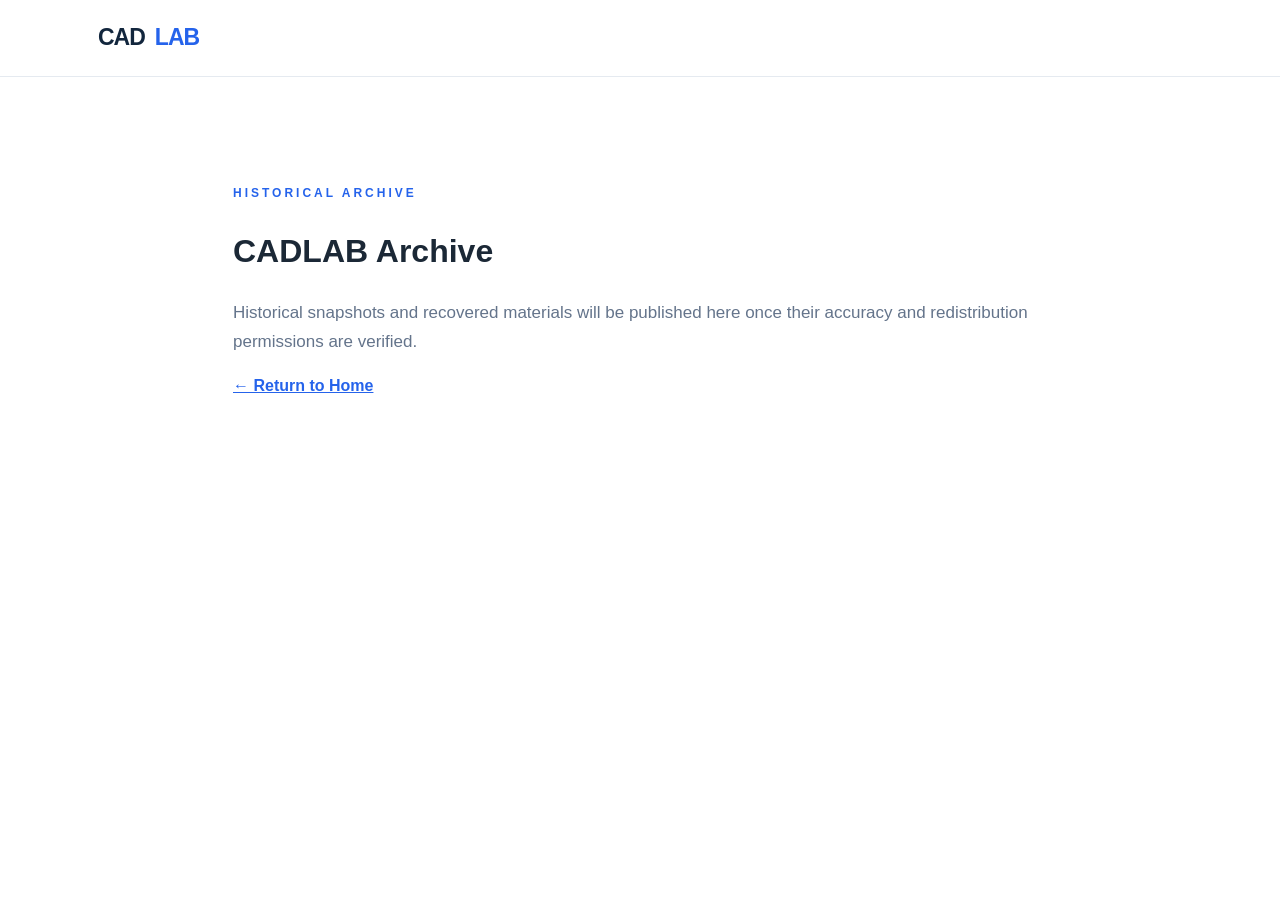
==== archive/index.html @ 0537639c "Add files via upload" ====
<!DOCTYPE html><html lang="en"><head><meta charset="UTF-8"><meta name="viewport" content="width=device-width, initial-scale=1"><title>CADLAB Archive</title><link rel="stylesheet" href="../assets/styles.css"></head><body><header class="header"><div class="wrap nav"><a class="brand" href="../index.html">CAD<span class="accent">LAB</span></a></div></header><main class="section"><div class="wrap narrow"><p class="overline">HISTORICAL ARCHIVE</p><h1>CADLAB Archive</h1><p class="muted">Historical snapshots and recovered materials will be published here once their accuracy and redistribution permissions are verified.</p><a class="textlink" href="../index.html">← Return to Home</a></div></main></body></html>
---- assets/styles.css ----
:root{--navy:#12263d;--blue:#2563eb;--ink:#1b2836;--sub:#64748b;--light:#f3f6fa}*{box-sizing:border-box}html{scroll-behavior:smooth}body{margin:0;font-family:Arial,'Noto Sans KR',sans-serif;color:var(--ink);line-height:1.65}.wrap{max-width:1140px;margin:auto;padding:0 28px}.header{position:sticky;top:0;background:#fff;z-index:20;border-bottom:1px solid #e5eaf0}.nav{height:76px;display:flex;align-items:center;justify-content:space-between;gap:24px}.brand{text-decoration:none;color:var(--navy);font-size:23px;font-weight:800;display:flex;align-items:center;gap:10px;letter-spacing:-1px}.brandmark{background:var(--navy);color:#fff;border-radius:8px;padding:1px 12px;font-size:26px}.accent{color:var(--blue)}nav{display:flex;gap:21px}nav a{color:#394a5d;text-decoration:none;font-weight:600;font-size:13px}nav a:hover{color:var(--blue)}.menu{display:none}.hero{background:linear-gradient(120deg,#0d2038,#123b61 65%,#1a5a89);color:white;padding:125px 0 145px}.hero h1{font-size:clamp(54px,8vw,98px);line-height:1.08;letter-spacing:-4px;margin:24px 0}.hero h1 span{color:#7ab6ff}.hero p{color:#cbd8e6;max-width:620px;font-size:18px;margin-bottom:38px}.eyebrow,.overline{font-size:12px;letter-spacing:3px;font-weight:800;color:#73b7ff}.overline{color:var(--blue);margin-bottom:12px}.cta{display:inline-block;text-decoration:none;color:#0e2b48;background:#fff;font-weight:700;padding:13px 24px;border-radius:4px}.section{padding:95px 0}.section.light{background:var(--light)}h2{font-size:clamp(28px,4vw,40px);letter-spacing:-1.2px;line-height:1.25;margin:12px 0 27px}.narrow{max-width:870px}.muted{color:var(--sub);font-size:17px}.cards{display:grid;grid-template-columns:repeat(3,1fr);gap:22px}.card{padding:28px;background:#fff;border:1px solid #e1e8f0;border-radius:7px;min-height:180px;box-shadow:0 5px 18px #13274108}.card h3{margin:0 0 12px;color:var(--navy);font-size:19px}.card p{margin:0;color:var(--sub);font-size:15px}.card small{color:var(--blue);font-weight:bold}.stack{display:grid;gap:13px}.entry{background:white;padding:22px 26px;border-left:3px solid var(--blue);border-radius:3px}.entry strong{display:block}.entry span{font-size:13px;color:var(--sub)}.warning{font-size:13px;background:#fff8e7;border-left:3px solid #e9a233;padding:12px 16px;color:#795c1c}.textlink{color:var(--blue);font-weight:700}footer{background:var(--navy);color:white;padding:44px 0}.footerrow{display:flex;justify-content:space-between;gap:30px}footer p,footer small{color:#afc0d3;font-size:13px}@media(max-width:820px){.cards{grid-template-columns:1fr}.menu{display:block;background:transparent;border:0;font-size:26px;cursor:pointer}nav{display:none;position:absolute;top:76px;left:0;right:0;flex-direction:column;background:white;padding:20px 28px;border-bottom:1px solid #ddd}nav.open{display:flex}.hero{padding:75px 0 100px}.section{padding:65px 0}.footerrow{flex-direction:column}}
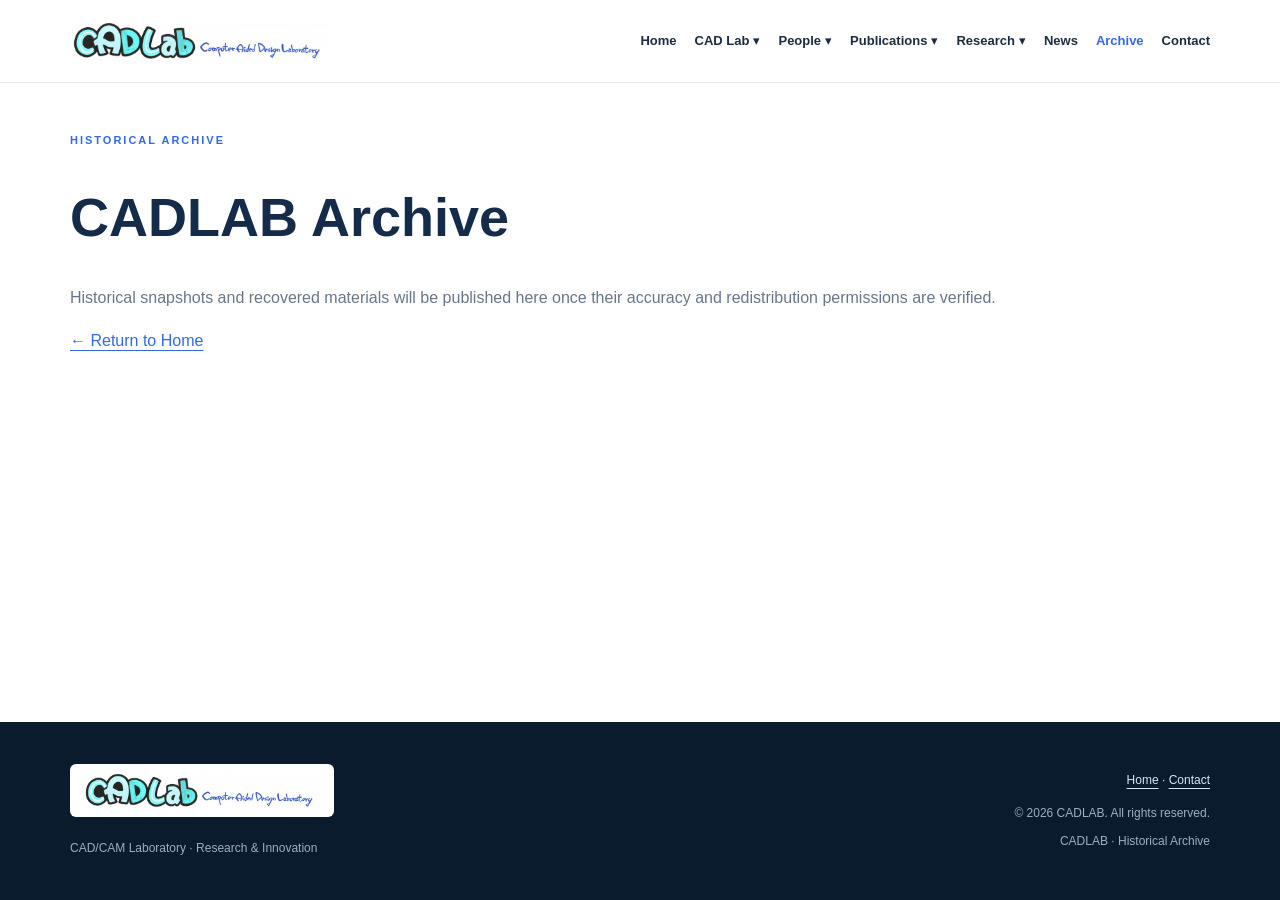
==== commit 1bbb2759: "Unify CADLAB branding, navigation and shared page styles" ====
--- a/archive/index.html
+++ b/archive/index.html
@@ -1 +1,57 @@
-<!DOCTYPE html><html lang="en"><head><meta charset="UTF-8"><meta name="viewport" content="width=device-width, initial-scale=1"><title>CADLAB Archive</title><link rel="stylesheet" href="../assets/styles.css"></head><body><header class="header"><div class="wrap nav"><a class="brand" href="../index.html">CAD<span class="accent">LAB</span></a></div></header><main class="section"><div class="wrap narrow"><p class="overline">HISTORICAL ARCHIVE</p><h1>CADLAB Archive</h1><p class="muted">Historical snapshots and recovered materials will be published here once their accuracy and redistribution permissions are verified.</p><a class="textlink" href="../index.html">← Return to Home</a></div></main></body></html>
+<!DOCTYPE html><html lang="en"><head><meta charset="UTF-8"><meta name="viewport" content="width=device-width, initial-scale=1"><title>CADLAB Archive</title><link rel="stylesheet" href="../assets/styles.css"><link rel="stylesheet" href="../assets/pages.css">
+</head><body class="subpage page-index"><!-- shared-header:start -->
+  <a class="skip-link" href="#main">Skip to content</a>
+  <header class="header">
+    <div class="wrap nav">
+      <a class="brand" href="../index.html" aria-label="CADLAB home"><img src="../assets/cadlab-logo.jpg" alt="CADLAB — Computer-Aided Design Laboratory" width="1500" height="234" fetchpriority="high"></a>
+      <button type="button" id="menuButton" class="menu" aria-label="Toggle navigation" aria-expanded="false" aria-controls="navigation">☰</button>
+      <nav id="navigation" aria-label="Main navigation">
+        <a href="../index.html">Home</a>
+<div class="nav-group">
+          <a href="../index.html#about">CAD Lab</a> <button class="submenu-toggle" type="button" aria-label="Toggle CAD Lab submenu" aria-expanded="false" aria-controls="lab-submenu">▾</button>
+          <div class="dropdown" id="lab-submenu">
+            <a href="../lab/introduction.html">Introduction</a>
+<a href="../lab/motto.html">Motto &amp; Logo</a>
+<a href="../lab/contact.html">Contact</a>
+          </div>
+        </div>
+<div class="nav-group">
+          <a href="../index.html#people">People</a> <button class="submenu-toggle" type="button" aria-label="Toggle People submenu" aria-expanded="false" aria-controls="people-submenu">▾</button>
+          <div class="dropdown" id="people-submenu">
+            <a href="../people/professor.html">Professor</a>
+<a href="../people/members.html">Members</a>
+<a href="../people/alumni.html">Alumni</a>
+          </div>
+        </div>
+<div class="nav-group">
+          <a href="../index.html#publications">Publications</a> <button class="submenu-toggle" type="button" aria-label="Toggle Publications submenu" aria-expanded="false" aria-controls="publications-submenu">▾</button>
+          <div class="dropdown" id="publications-submenu">
+            <a href="../publications/international.html">International Journal Papers</a>
+<a href="../publications/korean.html">Korean Journal Papers</a>
+<a href="../publications/articles.html">Articles</a>
+<a href="../publications/patents.html">Patents</a>
+<a href="../publications/standards.html">Korean Industrial Standards</a>
+          </div>
+        </div>
+<div class="nav-group">
+          <a href="../index.html#research">Research</a> <button class="submenu-toggle" type="button" aria-label="Toggle Research submenu" aria-expanded="false" aria-controls="research-submenu">▾</button>
+          <div class="dropdown" id="research-submenu">
+            <a href="../research/ongoing.html">Ongoing Projects</a>
+<a href="../research/completed.html">Closed Projects</a>
+          </div>
+        </div>
+<a href="../index.html#news">News</a>
+<a href="../archive/index.html" aria-current="page">Archive</a>
+<a href="../lab/contact.html">Contact</a>
+      </nav>
+    </div>
+  </header>
+  <!-- shared-header:end --><main id="main" class="section"><div class="wrap narrow"><p class="overline">HISTORICAL ARCHIVE</p><h1>CADLAB Archive</h1><p class="muted">Historical snapshots and recovered materials will be published here once their accuracy and redistribution permissions are verified.</p><a class="textlink" href="../index.html">← Return to Home</a></div></main><!-- shared-footer:start -->
+  <footer class="site-footer">
+    <div class="wrap footerrow">
+      <div><a class="footer-logo" href="../index.html" aria-label="CADLAB home"><img src="../assets/cadlab-logo.jpg" alt="CADLAB — Computer-Aided Design Laboratory" width="1500" height="234" loading="lazy"></a><p>CAD/CAM Laboratory · Research &amp; Innovation</p></div>
+      <div><a href="../index.html">Home</a> · <a href="../lab/contact.html">Contact</a><p>© <span data-year>2026</span> CADLAB. All rights reserved.</p><small class="footer-context">CADLAB · Historical Archive</small></div>
+    </div>
+  </footer>
+  <!-- shared-footer:end --><script src="../assets/navigation.js" defer></script>
+</body></html>
--- a/assets/styles.css
+++ b/assets/styles.css
@@ -1 +1,151 @@
-:root{--navy:#12263d;--blue:#2563eb;--ink:#1b2836;--sub:#64748b;--light:#f3f6fa}*{box-sizing:border-box}html{scroll-behavior:smooth}body{margin:0;font-family:Arial,'Noto Sans KR',sans-serif;color:var(--ink);line-height:1.65}.wrap{max-width:1140px;margin:auto;padding:0 28px}.header{position:sticky;top:0;background:#fff;z-index:20;border-bottom:1px solid #e5eaf0}.nav{height:76px;display:flex;align-items:center;justify-content:space-between;gap:24px}.brand{text-decoration:none;color:var(--navy);font-size:23px;font-weight:800;display:flex;align-items:center;gap:10px;letter-spacing:-1px}.brandmark{background:var(--navy);color:#fff;border-radius:8px;padding:1px 12px;font-size:26px}.accent{color:var(--blue)}nav{display:flex;gap:21px}nav a{color:#394a5d;text-decoration:none;font-weight:600;font-size:13px}nav a:hover{color:var(--blue)}.menu{display:none}.hero{background:linear-gradient(120deg,#0d2038,#123b61 65%,#1a5a89);color:white;padding:125px 0 145px}.hero h1{font-size:clamp(54px,8vw,98px);line-height:1.08;letter-spacing:-4px;margin:24px 0}.hero h1 span{color:#7ab6ff}.hero p{color:#cbd8e6;max-width:620px;font-size:18px;margin-bottom:38px}.eyebrow,.overline{font-size:12px;letter-spacing:3px;font-weight:800;color:#73b7ff}.overline{color:var(--blue);margin-bottom:12px}.cta{display:inline-block;text-decoration:none;color:#0e2b48;background:#fff;font-weight:700;padding:13px 24px;border-radius:4px}.section{padding:95px 0}.section.light{background:var(--light)}h2{font-size:clamp(28px,4vw,40px);letter-spacing:-1.2px;line-height:1.25;margin:12px 0 27px}.narrow{max-width:870px}.muted{color:var(--sub);font-size:17px}.cards{display:grid;grid-template-columns:repeat(3,1fr);gap:22px}.card{padding:28px;background:#fff;border:1px solid #e1e8f0;border-radius:7px;min-height:180px;box-shadow:0 5px 18px #13274108}.card h3{margin:0 0 12px;color:var(--navy);font-size:19px}.card p{margin:0;color:var(--sub);font-size:15px}.card small{color:var(--blue);font-weight:bold}.stack{display:grid;gap:13px}.entry{background:white;padding:22px 26px;border-left:3px solid var(--blue);border-radius:3px}.entry strong{display:block}.entry span{font-size:13px;color:var(--sub)}.warning{font-size:13px;background:#fff8e7;border-left:3px solid #e9a233;padding:12px 16px;color:#795c1c}.textlink{color:var(--blue);font-weight:700}footer{background:var(--navy);color:white;padding:44px 0}.footerrow{display:flex;justify-content:space-between;gap:30px}footer p,footer small{color:#afc0d3;font-size:13px}@media(max-width:820px){.cards{grid-template-columns:1fr}.menu{display:block;background:transparent;border:0;font-size:26px;cursor:pointer}nav{display:none;position:absolute;top:76px;left:0;right:0;flex-direction:column;background:white;padding:20px 28px;border-bottom:1px solid #ddd}nav.open{display:flex}.hero{padding:75px 0 100px}.section{padding:65px 0}.footerrow{flex-direction:column}}
+/* CADLAB V3 — complete clean stylesheet; replaces accumulated V2 patches */
+:root{--navy:#142b49;--navy2:#213f63;--blue:#3368e8;--ink:#1b2d43;--muted:#66778a;--line:#e4eaf0;--light:#f5f7fa;--radius:10px;--card-bg:#f8faff}
+*{box-sizing:border-box}
+html{scroll-behavior:smooth;scroll-padding-top:85px}
+body{margin:0;font:16px/1.7 Arial,"Noto Sans KR","Malgun Gothic",sans-serif;color:var(--ink)}
+a:focus-visible,button:focus-visible{outline:3px solid #65b9ff;outline-offset:3px}
+.skip-link{position:absolute;left:12px;top:-100px;z-index:100;padding:10px 16px;background:white;color:var(--navy)}
+.skip-link:focus{top:10px}
+.wrap{width:min(1140px,calc(100% - 48px));margin:auto}
+.header{position:sticky;top:0;z-index:50;background:#fff;border-bottom:1px solid var(--line)}
+.nav{min-height:82px;display:flex;align-items:center;justify-content:space-between;gap:25px}
+.accent,.title-dot,.blue-text{color:var(--blue)}
+.nav nav a{text-decoration:none;color:var(--ink);font-size:13px;font-weight:700}
+.nav nav a:hover{color:var(--blue)}
+.menu{display:none}
+.hero{background:linear-gradient(120deg,#142b49,#25496f);color:#fff}
+.hero-layout{min-height:570px;display:grid;grid-template-columns:minmax(0,1.05fr) minmax(0,.95fr);gap:60px;align-items:center}
+.hero-copy{padding:70px 0}
+.eyebrow{color:#9cc5f9;font-size:12px;font-weight:800;letter-spacing:2.7px}
+.hero h1{font-size:clamp(48px,5.8vw,80px);line-height:1.07;letter-spacing:-3px;margin:30px 0 22px}
+.hero h1 em{font-style:normal;color:#9cc5f9}
+.hero-descriptor{font-size:20px;font-weight:650}
+.hero-summary{max-width:540px;color:#d5e1ed;font-size:16px;margin:18px 0 28px}
+.hero-actions{display:flex;flex-wrap:wrap;gap:12px;align-items:center}
+.cta,.cta-secondary{display:inline-flex;align-items:center;gap:20px;text-decoration:none;border-radius:6px;padding:12px 18px;font-size:14px;font-weight:700}
+.cta{background:white;color:var(--navy)}
+.cta-secondary{color:#fff;border:1px solid #8ca7c4}
+.cta:hover{background:#ecf3ff}
+.cta-secondary:hover{background:#ffffff15}
+.hero-art{text-align:center;min-width:0}
+.hero-art img{display:block;width:100%;max-width:420px;height:auto;margin:auto}
+.hero-art p{color:#b9d0e8;font-size:10px;letter-spacing:2px;font-weight:700;margin:5px 0 0}
+.hero-bottom{display:flex;align-items:center;justify-content:space-between;gap:20px;min-height:66px;border-top:1px solid #ffffff24;color:#c2d3e6;font-size:11px;letter-spacing:1px}
+.hero-bottom a{color:#e3eefc;text-decoration:none}
+.focus-strip{background:#eef3f8;border-bottom:1px solid var(--line)}
+.focus-row{display:flex;justify-content:space-between;flex-wrap:wrap;gap:15px 25px;padding:23px 0;color:#4f6379;font-size:11px;font-weight:750;letter-spacing:1px}
+.focus-label{color:var(--blue)}
+.section{padding:92px 0}
+.section.light{background:var(--light)}
+.section-grid{display:grid;grid-template-columns:1fr 1fr;gap:55px}
+.overline{font-size:11px;letter-spacing:2px;color:var(--blue);font-weight:800;margin:0 0 14px}
+h2{font-size:clamp(30px,3.8vw,46px);line-height:1.15;letter-spacing:-1.5px;color:var(--navy);margin:0 0 22px}
+.muted,.section-heading>p{color:var(--muted)}
+.lead{font-size:18px}
+.notice{background:#fffaf1;border-left:3px solid #dcb66c;font-size:13px;color:#80682e;padding:14px 17px;margin:22px 0}
+.inline-link{color:var(--blue);font-weight:750;text-decoration:none}
+.section-heading{display:flex;align-items:end;justify-content:space-between;gap:30px;margin-bottom:28px}
+.section-heading h2{margin:0}
+.section-heading>p{font-size:14px;max-width:350px;margin:0}
+.cards{display:grid;grid-template-columns:repeat(3,minmax(0,1fr));gap:20px}
+.card{background:#fff;border:1px solid var(--line);border-radius:9px;padding:26px;min-height:178px}
+.card:before{content:"";display:block;width:30px;height:3px;background:var(--blue);margin-bottom:19px}
+.card h3{font-size:19px;line-height:1.3;color:var(--navy);margin:0 0 12px}
+.card p{font-size:14px;color:var(--muted);margin:0}
+.stack{display:grid;gap:12px}
+.entry{border:1px solid var(--line);border-left:3px solid var(--blue);background:#fff;border-radius:6px;padding:20px 24px;display:flex;justify-content:space-between;gap:20px}
+.entry strong{color:var(--navy)}
+.entry span{font-size:13px;color:var(--muted)}
+.archive-section{background:var(--navy);color:#fff}
+.archive-section h2{color:#fff}
+.archive-section p:not(.overline){color:#ccd8e5}
+.archive-layout{display:flex;align-items:center;justify-content:space-between;gap:30px}
+.archive-button{flex-shrink:0;text-decoration:none;background:#fff;color:var(--navy);border-radius:6px;padding:14px 18px;font-size:14px;font-weight:750}
+.site-footer{background:#0b1b2e;color:#dae5f0;padding:42px 0}
+.footerrow{display:flex;justify-content:space-between;gap:20px;align-items:center}
+.site-footer p,.site-footer small{font-size:12px;color:#9aafc4}
+.footerrow>div:last-child{text-align:right;font-size:12px}
+@media(max-width:980px){.hero-layout{gap:20px}}
+@media(max-width:760px){.wrap{width:min(100% - 36px,1140px)}
+.hero-layout{grid-template-columns:1fr;gap:0;min-height:auto}
+.hero-copy{padding:70px 0 20px}
+.hero h1{letter-spacing:-2px}
+.hero-art{max-width:480px;margin:0 auto 22px}
+.hero-art img{max-height:270px;object-fit:contain}
+.hero-bottom{font-size:10px}
+.section{padding:66px 0}
+.section-grid{grid-template-columns:1fr;gap:8px}
+.section-heading{display:block}
+.section-heading>p{margin-top:12px}
+.cards{grid-template-columns:1fr}
+.card{min-height:auto}
+.archive-layout,.footerrow{flex-direction:column;align-items:flex-start}
+.footerrow>div:last-child{text-align:left}
+.focus-row{justify-content:flex-start}
+.focus-label{width:100%}}
+@media(max-width:430px){.hero-actions{align-items:stretch;flex-direction:column}
+.cta,.cta-secondary{justify-content:space-between}
+.entry{display:block}
+.entry span{display:block;margin-top:6px}
+.hero-bottom{font-size:9px;flex-wrap:wrap;padding:15px 0}}
+
+
+/* Navigation: one breakpoint for the menu and all submenus. */
+.header{overflow:visible}
+.nav{position:relative}
+#navigation{display:flex;align-items:center;justify-content:flex-end;flex-wrap:nowrap;gap:24px}
+.nav-group{position:relative;display:flex;align-items:center;flex:0 0 auto}
+.nav-group>a{display:block;padding:18px 0;white-space:nowrap}
+.submenu-toggle{border:0;background:none;color:var(--ink);font:inherit;font-size:13px;padding:18px 0 18px 4px;cursor:pointer}
+.dropdown{display:none;position:absolute;top:100%;left:0;min-width:220px;max-width:300px;flex-direction:column;padding:8px;background:#fff;border:1px solid #e3e8f0;border-radius:10px;box-shadow:0 12px 32px rgba(20,36,61,.15);z-index:1100}
+.nav-group.expanded>.dropdown{display:flex}
+#navigation .dropdown a{display:block;padding:11px 14px;font-size:13px;line-height:1.5;white-space:normal;color:#142b49;border-radius:6px}
+#navigation .dropdown a:hover,#navigation .dropdown a:focus-visible{background:#edf3ff;color:#3368e8}
+@media(min-width:901px){.header{position:sticky;z-index:1000}}
+@media(max-width:900px){
+  .nav{min-height:70px}
+  .menu{display:block;background:none;border:0;color:var(--navy);font-size:25px;cursor:pointer}
+  #navigation{display:none;position:absolute;top:100%;left:0;right:0;background:white;padding:16px 22px;box-shadow:0 15px 25px #0b203020;flex-direction:column;align-items:stretch;gap:0;max-height:75vh;overflow-y:auto}
+  #navigation.open{display:flex}
+  #navigation a{font-size:15px;padding:10px 0}
+  .nav-group{display:grid;grid-template-columns:minmax(0,1fr) auto;width:100%}
+  .nav-group>a{padding:12px 0}
+  .submenu-toggle{padding:12px;min-width:44px;min-height:44px}
+  .dropdown{position:static;grid-column:1 / -1;min-width:0;max-width:none;padding:0 0 8px 14px;background:transparent;border:0;box-shadow:none}
+  #navigation .dropdown a{padding:8px 12px;font-size:13px}
+}
+
+/* Shared identity and layout. Logo is the original JPEG, never cropped. */
+html{scroll-padding-top:140px}
+body{min-height:100vh;display:flex;flex-direction:column;background:#fff}
+main{flex:1;min-width:0}
+a{color:var(--blue)}
+button{font-family:inherit}
+.wrap,.shell{width:min(1140px,calc(100% - 48px));margin-inline:auto}
+.shell{padding-inline:0}
+.brand{display:inline-flex;align-items:center;flex-shrink:0;text-decoration:none}
+.brand img{display:block;width:260px;max-width:100%;height:auto;object-fit:contain}
+#navigation{gap:18px}
+#navigation>a{white-space:nowrap}
+#navigation a[aria-current="page"],#navigation .current-section>a{color:var(--blue)}
+.footer-logo{display:inline-block;max-width:100%;background:#fff;padding:8px 12px;border-radius:6px}
+.footer-logo img{display:block;width:240px;max-width:100%;height:auto;object-fit:contain}
+.site-footer{margin-top:auto}
+.site-footer a:not(.footer-logo){color:#d5e5f7;text-underline-offset:4px}
+.site-footer p{margin:12px 0 0}
+.site-footer .footer-context{display:block;max-width:520px;margin-top:8px;overflow-wrap:anywhere}
+.footerrow>div{min-width:0}
+@media(min-width:901px) and (max-width:1100px){
+  .nav{flex-wrap:wrap;padding-block:14px;gap:10px}
+  #navigation{flex-basis:100%;justify-content:space-between;gap:12px}
+  .nav-group>a,.submenu-toggle{padding-block:8px}
+}
+@media(max-width:900px){
+  .brand img{width:min(260px,calc(100vw - 124px))}
+  .nav{gap:16px}
+  .menu{min-width:44px;min-height:44px;padding:0;flex-shrink:0}
+  #navigation{gap:0}
+  #navigation a[aria-current="page"]{text-decoration:underline;text-underline-offset:4px}
+}
+@media(max-width:760px){.wrap,.shell{width:calc(100% - 36px)}}
+@media(prefers-reduced-motion:reduce){html{scroll-behavior:auto}}
--- a/assets/pages.css
+++ b/assets/pages.css
@@ -0,0 +1,107 @@
+/* Shared content styles for the fourteen secondary pages.
+   Page-specific layouts are scoped; source records remain in their HTML files. */
+.subpage .hero{padding:60px 0;background:linear-gradient(120deg,var(--navy),var(--navy2))}
+.subpage .hero h1{font-size:clamp(34px,4.8vw,54px);line-height:1.15;letter-spacing:-1.5px;margin:12px 0 16px;overflow-wrap:anywhere}
+.subpage .hero p{max-width:850px;margin:0;color:#dae5f5}
+.subpage .eyebrow{font-size:12px;letter-spacing:.17em}
+.subpage main{padding-block:48px 80px;overflow-wrap:anywhere}
+.subpage h2{font-size:26px;line-height:1.3;letter-spacing:-.5px;margin:36px 0 18px}
+.subpage h3{font-size:20px;line-height:1.45;color:var(--navy)}
+.subpage .section-title:first-child,.subpage .heading:first-child,.subpage main>h2:first-child{margin-top:0}
+.subpage .intro,.subpage .summary,.subpage .lead{color:var(--muted);margin:0 0 28px}
+.subpage .note,.subpage .notice{border-left:3px solid var(--blue);background:#f2f5fa;color:#526480;font-size:14px;padding:16px 20px;margin:24px 0}
+.subpage .grid,.subpage .cards,.project-grid,.goals,.contacts{display:grid;grid-template-columns:repeat(2,minmax(0,1fr));gap:20px}
+.subpage .card,.project,.project-card,.record,.page-patents .item,.goals li{border:1px solid var(--line);background:var(--card-bg);border-radius:var(--radius);padding:24px;min-width:0}
+.subpage .card{min-height:0}
+.subpage .card:before{content:none}
+.subpage .card h2,.subpage .card h3,.project h3,.project-card h3,.record h3{margin:0 0 12px;font-size:20px}
+.subpage .card p{margin:8px 0;color:#455a74}
+.subpage .year,.year-section h2,.year-block h2{font-size:22px;margin:36px 0 16px;padding-bottom:10px;border-bottom:1px solid var(--line)}
+.subpage .year-block h2 span{font-size:13px;font-weight:400;color:var(--muted);margin-left:10px}
+/* Professor profile and definition lists. */
+.page-professor .intro{display:flex;align-items:flex-start;gap:30px;padding:28px;border:1px solid var(--line);border-radius:var(--radius);background:var(--card-bg);color:var(--ink)}
+.professor-photo{width:184px;max-width:100%;height:auto;max-height:240px;object-fit:contain;flex:0 0 auto;border:1px solid var(--line);border-radius:8px;background:#fff}
+.professor-info{min-width:0}
+.page-professor .intro h2{margin:0 0 8px;font-size:27px}
+.page-professor .intro h2 small{font-size:18px}
+.page-professor .intro p{margin:6px 0}
+.entries{border-top:1px solid var(--line)}
+.page-professor .entry{display:grid;grid-template-columns:180px minmax(0,1fr);gap:22px;padding:14px 0;border:0;border-bottom:1px solid var(--line);border-radius:0;background:transparent}
+.entry dt{font-weight:700;color:#4c5d75}
+.entry dd{margin:0}
+.role,.email{font-size:14px}
+.tag{display:inline-block;margin-top:8px;background:#e9eef7;color:#435672;border-radius:20px;font-size:12px;padding:5px 10px}
+/* Alumni records retain the original photo placeholders. */
+.page-alumni .card{display:grid;grid-template-columns:106px minmax(0,1fr);gap:18px;align-items:start}
+.portrait{width:106px;aspect-ratio:3/4;border:1px dashed #cbd7e8;border-radius:7px;background:linear-gradient(150deg,#eaf0f8,#f5f8fc);display:grid;place-items:center;color:#8191a7;font-size:11px;font-weight:700;letter-spacing:.14em}
+.info{min-width:0}
+.page-alumni .card p{font-size:14px;overflow-wrap:anywhere}
+.page-alumni .degree{font-weight:700;color:#274c83}
+/* Journal and article lists. */
+.year-block{margin:30px 0}
+.year-block ol,.papers{list-style:none;counter-reset:papers;padding:0;margin:0}
+.year-block li,.papers li{counter-increment:papers;position:relative;padding:20px 20px 20px 58px;border-bottom:1px solid var(--line);font-size:15px;overflow-wrap:anywhere}
+.year-block li:nth-child(even){background:var(--card-bg)}
+.year-block li:before,.papers li:before{content:counter(papers,decimal-leading-zero);position:absolute;left:18px;top:22px;color:var(--blue);font-size:13px;font-weight:700}
+.papers li{margin:12px 0;border:1px solid var(--line);border-radius:var(--radius);background:var(--card-bg)}
+.papers .title{font-size:16px;margin:0 0 8px}
+.papers .source,.source,.authors{font-size:14px;color:#52657f}
+.overview{display:flex;justify-content:space-between;align-items:baseline;gap:18px;flex-wrap:wrap;border-bottom:1px solid var(--line);padding-bottom:16px}
+.subpage .overview h2{margin:0}
+.count{color:var(--muted)}
+.page-korean main>ol{padding-left:30px;margin-top:22px}
+.paper{padding:18px 8px;border-bottom:1px solid var(--line)}
+.paper::marker{color:var(--blue);font-weight:700}
+.paper-title{font-weight:700;font-size:17px;margin:6px 0}
+.group{margin-top:40px}
+.page-patents .item{margin-bottom:16px}
+.meta{display:flex;gap:12px;flex-wrap:wrap;font-size:13px;color:#526783}
+.type,.number{color:var(--blue);font-weight:700;font-size:13px}
+.page-patents .item h3{margin:12px 0;font-size:20px}
+.page-patents .item p{margin:6px 0;font-size:14px}
+.record{margin:12px 0}
+.record p{margin:0}
+/* Projects. Status and dates are unchanged. */
+.projects{display:grid;gap:20px}
+.project h3,.project-card h3{font-size:19px}
+.period{font-size:14px;font-weight:700;color:#365d97;margin:10px 0}
+.agency{font-size:14px;color:#5e7087;margin:0}
+/* Laboratory history and location. */
+.goals{list-style:none;padding:0;counter-reset:goal}
+.goals li{counter-increment:goal}
+.goals li::before{content:'0' counter(goal);display:block;color:var(--blue);font-weight:800;font-size:13px;letter-spacing:.1em;margin-bottom:12px}
+.contacts>div{border-top:1px solid var(--line);padding-top:14px;min-width:0}
+.logo-card{border:1px solid var(--line);background:var(--card-bg);border-radius:var(--radius);padding:24px;margin:24px 0 48px}
+.logo-card img{display:block;width:100%;height:auto;object-fit:contain}
+.quote{margin:18px 0;padding:20px 24px;border-left:4px solid var(--blue);background:var(--light);font-size:clamp(19px,3vw,25px);font-weight:600}
+.attribution{color:#536582}
+.korean{font-size:21px;line-height:1.9}
+.page-contact .item{font-weight:700;font-size:19px;color:var(--navy)}
+.pill{font-size:12px;letter-spacing:.1em;font-weight:700;color:var(--blue)}
+.map-section{margin-top:40px}
+.map-frame{border:1px solid var(--line);border-radius:var(--radius);overflow:hidden;background:var(--light)}
+.map-frame iframe{display:block;width:100%;height:430px;border:0}
+.buttons{display:flex;gap:12px;flex-wrap:wrap;margin:18px 0}
+.button{display:inline-block;padding:12px 18px;border-radius:6px;background:var(--blue);color:#fff;text-decoration:none;font-weight:700}
+.button.secondary{background:#eef3fd;color:#22467f}
+.textlink{color:var(--blue);text-underline-offset:4px}
+.page-index main h1{font-size:clamp(34px,4.8vw,54px);line-height:1.15;color:var(--navy)}
+@media(max-width:800px){.page-alumni .cards{grid-template-columns:1fr}}
+@media(max-width:760px){
+ .subpage .hero{padding:42px 0}
+ .subpage main{padding-block:36px 60px}
+ .subpage .grid,.project-grid,.goals,.contacts{grid-template-columns:1fr}
+ .page-professor .intro{flex-direction:column;padding:22px}
+ .professor-photo{width:160px}
+ .page-professor .entry{grid-template-columns:1fr;gap:4px}
+ .map-frame iframe{height:340px}
+ .subpage .card,.project,.project-card,.record,.page-patents .item{padding:20px}
+ .korean{font-size:18px}
+}
+@media(max-width:430px){
+ .page-alumni .card{grid-template-columns:76px minmax(0,1fr);gap:12px;padding:16px}
+ .portrait{width:76px}
+ .logo-card{padding:12px}
+ .year-block li,.papers li{padding-left:46px;padding-right:12px}
+ .year-block li:before,.papers li:before{left:12px}
+}
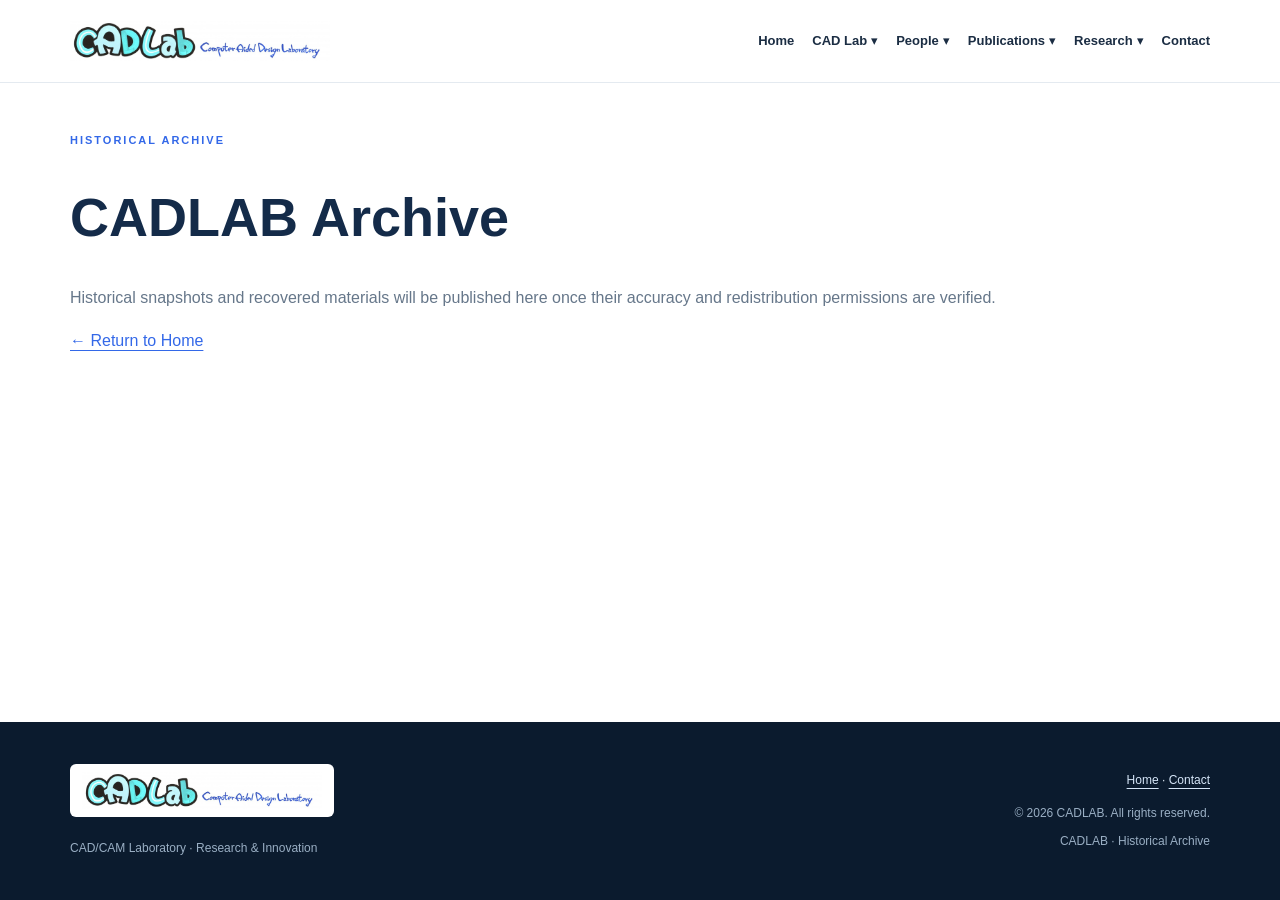
==== commit 1d4651f1: "Simplify homepage sections and remove News/Archive navigation" ====
--- a/archive/index.html
+++ b/archive/index.html
@@ -40,8 +40,6 @@
 <a href="../research/completed.html">Closed Projects</a>
           </div>
         </div>
-<a href="../index.html#news">News</a>
-<a href="../archive/index.html" aria-current="page">Archive</a>
 <a href="../lab/contact.html">Contact</a>
       </nav>
     </div>
--- a/assets/styles.css
+++ b/assets/styles.css
@@ -149,3 +149,10 @@
 }
 @media(max-width:760px){.wrap,.shell{width:calc(100% - 36px)}}
 @media(prefers-reduced-motion:reduce){html{scroll-behavior:auto}}
+
+/* Homepage summaries link to the complete source records. */
+.record-link{color:var(--navy);text-decoration:underline;text-decoration-color:#b7c9e8;text-underline-offset:4px}
+.record-link:hover{color:var(--blue);text-decoration-color:currentColor}
+#publicationList .entry{align-items:baseline;flex-wrap:wrap}
+#publicationList .entry strong{flex:0 1 300px}
+#publicationList .entry span{flex:1 1 360px}
--- a/assets/pages.css
+++ b/assets/pages.css
@@ -105,3 +105,32 @@
  .year-block li,.papers li{padding-left:46px;padding-right:12px}
  .year-block li:before,.papers li:before{left:12px}
 }
+
+/* Phase 3: archive navigation and consistent personnel fields. */
+.section-nav,.year-nav{display:flex;flex-wrap:wrap;align-items:center;gap:8px;margin:0 0 24px}
+.section-nav a,.year-nav a{display:inline-flex;align-items:center;min-height:44px;padding:8px 14px;border:1px solid var(--line);border-radius:6px;background:#fff;color:var(--navy);text-decoration:none;font-size:14px;font-weight:700}
+.section-nav a[aria-current="page"],.section-nav a:hover,.year-nav a:hover{border-color:var(--blue);background:#edf3ff;color:var(--blue)}
+.year-nav{padding-block:14px;border-block:1px solid var(--line)}
+.year-nav span{font-size:13px;color:var(--muted);margin-right:8px}
+.year-nav a{min-width:58px;justify-content:center;font-variant-numeric:tabular-nums}
+.catalogue-note{color:var(--muted);font-size:14px;max-width:900px;margin:0 0 24px}
+[id^="year-"],.year-anchor{scroll-margin-top:12px}
+.page-members .card{display:grid;grid-template-columns:76px minmax(0,1fr);gap:6px 18px;align-content:start}
+.person-photo-placeholder{width:76px;aspect-ratio:3/4;border:1px dashed #cbd7e8;border-radius:7px;background:linear-gradient(150deg,#eaf0f8,#f5f8fc);display:grid;place-items:center;color:#8191a7;font-size:11px;font-weight:700;letter-spacing:.14em;grid-row:1 / 6}
+.page-members .card>:not(.person-photo-placeholder){grid-column:2}
+.page-members .card h3{margin:0 0 4px}
+.page-members .card p{margin:0}
+.page-members .tag{justify-self:start;line-height:1.5}
+.page-alumni .card .info p,.page-professor .professor-info p{line-height:1.8}
+.page-korean .year-block ol{list-style:decimal;counter-reset:none;padding-left:30px}
+.page-korean .year-block li{padding:18px 8px}
+.page-korean .year-block li:before{content:none}
+@media(max-width:430px){.page-members .grid{grid-template-columns:1fr}.page-members .card{grid-template-columns:60px minmax(0,1fr);gap:6px 12px}.person-photo-placeholder{width:60px}.year-nav span{width:100%}}
+
+/* Confirmation fields preserve source periods separately from actual status. */
+.confirmation-note,.field-label{font-size:13px;color:var(--muted)}
+.field-label{margin:14px 0 4px}
+.project-status{margin:14px 0 0;padding-top:12px;border-top:1px solid var(--line);font-size:14px;font-weight:700;color:var(--navy)}
+.page-members .member-dates{font-size:14px;line-height:1.8}
+.person-photo-placeholder{object-fit:contain}
+.person-photo-placeholder img{display:block;width:100%;height:100%;object-fit:contain;border-radius:inherit}
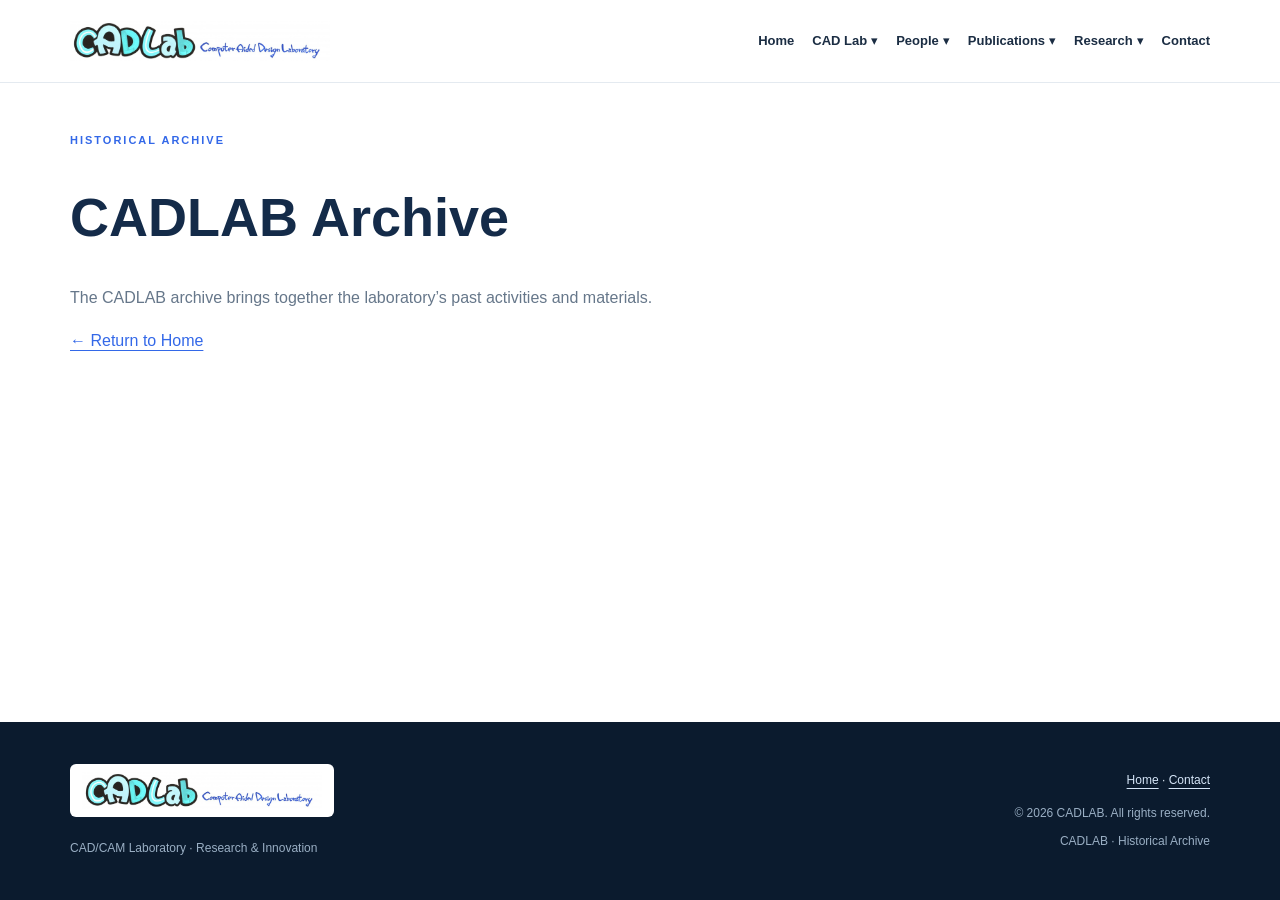
==== commit 23156f85: "Polish public-facing copy, member badges and English grammar" ====
--- a/archive/index.html
+++ b/archive/index.html
@@ -12,7 +12,6 @@
           <div class="dropdown" id="lab-submenu">
             <a href="../lab/introduction.html">Introduction</a>
 <a href="../lab/motto.html">Motto &amp; Logo</a>
-<a href="../lab/contact.html">Contact</a>
           </div>
         </div>
 <div class="nav-group">
@@ -44,7 +43,7 @@
       </nav>
     </div>
   </header>
-  <!-- shared-header:end --><main id="main" class="section"><div class="wrap narrow"><p class="overline">HISTORICAL ARCHIVE</p><h1>CADLAB Archive</h1><p class="muted">Historical snapshots and recovered materials will be published here once their accuracy and redistribution permissions are verified.</p><a class="textlink" href="../index.html">← Return to Home</a></div></main><!-- shared-footer:start -->
+  <!-- shared-header:end --><main id="main" class="section"><div class="wrap narrow"><p class="overline">HISTORICAL ARCHIVE</p><h1>CADLAB Archive</h1><p class="muted">The CADLAB archive brings together the laboratory’s past activities and materials.</p><a class="textlink" href="../index.html">← Return to Home</a></div></main><!-- shared-footer:start -->
   <footer class="site-footer">
     <div class="wrap footerrow">
       <div><a class="footer-logo" href="../index.html" aria-label="CADLAB home"><img src="../assets/cadlab-logo.jpg" alt="CADLAB — Computer-Aided Design Laboratory" width="1500" height="234" loading="lazy"></a><p>CAD/CAM Laboratory · Research &amp; Innovation</p></div>
--- a/assets/styles.css
+++ b/assets/styles.css
@@ -14,6 +14,10 @@
 .nav nav a:hover{color:var(--blue)}
 .menu{display:none}
 .hero{background:linear-gradient(120deg,#142b49,#25496f);color:#fff}
+.home-page .hero{width:min(1240px,calc(100% - 48px));margin:24px auto 0;border-radius:12px;overflow:hidden}
+.home-page .hero-layout{min-height:490px;gap:48px;width:calc(100% - 96px)}
+.home-page .hero-copy{padding:48px 0}
+.home-page .hero-art img{max-width:440px}
 .hero-layout{min-height:570px;display:grid;grid-template-columns:minmax(0,1.05fr) minmax(0,.95fr);gap:60px;align-items:center}
 .hero-copy{padding:70px 0}
 .eyebrow{color:#9cc5f9;font-size:12px;font-weight:800;letter-spacing:2.7px}
@@ -28,16 +32,25 @@
 .cta:hover{background:#ecf3ff}
 .cta-secondary:hover{background:#ffffff15}
 .hero-art{text-align:center;min-width:0}
-.hero-art img{display:block;width:100%;max-width:420px;height:auto;margin:auto}
+.hero-art img{display:block;width:100%;max-width:100%;height:auto;object-fit:contain;margin:auto}
 .hero-art p{color:#b9d0e8;font-size:10px;letter-spacing:2px;font-weight:700;margin:5px 0 0}
 .hero-bottom{display:flex;align-items:center;justify-content:space-between;gap:20px;min-height:66px;border-top:1px solid #ffffff24;color:#c2d3e6;font-size:11px;letter-spacing:1px}
 .hero-bottom a{color:#e3eefc;text-decoration:none}
 .focus-strip{background:#eef3f8;border-bottom:1px solid var(--line)}
 .focus-row{display:flex;justify-content:space-between;flex-wrap:wrap;gap:15px 25px;padding:23px 0;color:#4f6379;font-size:11px;font-weight:750;letter-spacing:1px}
 .focus-label{color:var(--blue)}
-.section{padding:92px 0}
+.section{padding:80px 0}
 .section.light{background:var(--light)}
 .section-grid{display:grid;grid-template-columns:1fr 1fr;gap:55px}
+.about-layout{grid-template-columns:minmax(0,.95fr) minmax(0,1.05fr);column-gap:64px;row-gap:40px;align-items:start}
+.about-layout>div:first-child{align-self:stretch;display:flex;flex-direction:column;align-items:flex-start}
+.about-layout>div:first-child>.muted{margin-bottom:32px}
+.about-photo{display:block;width:100%;max-width:513px;height:auto;object-fit:contain;margin:0;border-radius:8px}
+.about-layout h3{margin:0 0 16px;font-size:20px;line-height:1.4}
+.about-layout p{font-size:16px;line-height:1.85;margin:0 0 20px}
+.about-layout p+h3{margin-top:28px}
+.about-facilities{grid-column:1/-1;min-width:0;width:100%;max-width:1040px;justify-self:center}
+.about-facilities img{display:block;width:100%;height:auto;object-fit:contain;border-radius:8px}
 .overline{font-size:11px;letter-spacing:2px;color:var(--blue);font-weight:800;margin:0 0 14px}
 h2{font-size:clamp(30px,3.8vw,46px);line-height:1.15;letter-spacing:-1.5px;color:var(--navy);margin:0 0 22px}
 .muted,.section-heading>p{color:var(--muted)}
@@ -52,10 +65,12 @@
 .card:before{content:"";display:block;width:30px;height:3px;background:var(--blue);margin-bottom:19px}
 .card h3{font-size:19px;line-height:1.3;color:var(--navy);margin:0 0 12px}
 .card p{font-size:14px;color:var(--muted);margin:0}
+.card .card-description-ko{margin-top:12px;word-break:keep-all;overflow-wrap:anywhere}
+.goals .goal-ko{display:block;margin-top:16px;color:var(--muted);font-size:16px;line-height:1.8;word-break:keep-all;overflow-wrap:anywhere}
 .stack{display:grid;gap:12px}
 .entry{border:1px solid var(--line);border-left:3px solid var(--blue);background:#fff;border-radius:6px;padding:20px 24px;display:flex;justify-content:space-between;gap:20px}
 .entry strong{color:var(--navy)}
-.entry span{font-size:13px;color:var(--muted)}
+.entry span{font-size:14px;color:var(--muted);line-height:1.8}
 .archive-section{background:var(--navy);color:#fff}
 .archive-section h2{color:#fff}
 .archive-section p:not(.overline){color:#ccd8e5}
@@ -66,15 +81,22 @@
 .site-footer p,.site-footer small{font-size:12px;color:#9aafc4}
 .footerrow>div:last-child{text-align:right;font-size:12px}
 @media(max-width:980px){.hero-layout{gap:20px}}
+@media(min-width:761px) and (max-width:1000px){.about-layout{column-gap:32px}.home-page .cards{grid-template-columns:repeat(2,minmax(0,1fr))}.home-page .hero-layout{gap:28px;width:calc(100% - 64px)}.home-page .hero h1{font-size:60px}}
 @media(max-width:760px){.wrap{width:min(100% - 36px,1140px)}
+.home-page .hero{width:calc(100% - 36px);margin-top:16px;border-radius:10px}
+.home-page .hero-layout{width:calc(100% - 36px);min-height:auto;gap:0}
+.home-page .hero-copy{padding:36px 0 24px}
 .hero-layout{grid-template-columns:1fr;gap:0;min-height:auto}
 .hero-copy{padding:70px 0 20px}
 .hero h1{letter-spacing:-2px}
-.hero-art{max-width:480px;margin:0 auto 22px}
-.hero-art img{max-height:270px;object-fit:contain}
+.hero-art{width:100%;max-width:480px;margin:0 auto 22px}
 .hero-bottom{font-size:10px}
-.section{padding:66px 0}
+.section{padding:52px 0}
 .section-grid{grid-template-columns:1fr;gap:8px}
+.about-layout{grid-template-columns:1fr;row-gap:32px}
+.about-photo{margin:0 auto}
+.about-layout>div:first-child{align-items:stretch}
+.about-layout h2{font-size:34px}
 .section-heading{display:block}
 .section-heading>p{margin-top:12px}
 .cards{grid-template-columns:1fr}
--- a/assets/pages.css
+++ b/assets/pages.css
@@ -5,6 +5,15 @@
 .subpage .hero p{max-width:850px;margin:0;color:#dae5f5}
 .subpage .eyebrow{font-size:12px;letter-spacing:.17em}
 .subpage main{padding-block:48px 80px;overflow-wrap:anywhere}
+.subpage main>p{max-width:84ch;line-height:1.85}
+.subpage .section-nav{margin-bottom:28px}
+.subpage .logo-card{max-width:640px;margin:24px auto 40px;padding:28px}
+.subpage .logo-card img{max-height:220px}
+.subpage .goals{gap:24px;margin-bottom:48px}
+.subpage .goals li{line-height:1.85;padding:26px}
+.subpage .project-grid:has(>.project-card:only-child){grid-template-columns:minmax(0,860px)}
+.subpage .project-card .agency,.subpage .project .agency{line-height:1.75}
+.subpage .attribution{font-size:15px;line-height:1.75}
 .subpage h2{font-size:26px;line-height:1.3;letter-spacing:-.5px;margin:36px 0 18px}
 .subpage h3{font-size:20px;line-height:1.45;color:var(--navy)}
 .subpage .section-title:first-child,.subpage .heading:first-child,.subpage main>h2:first-child{margin-top:0}
